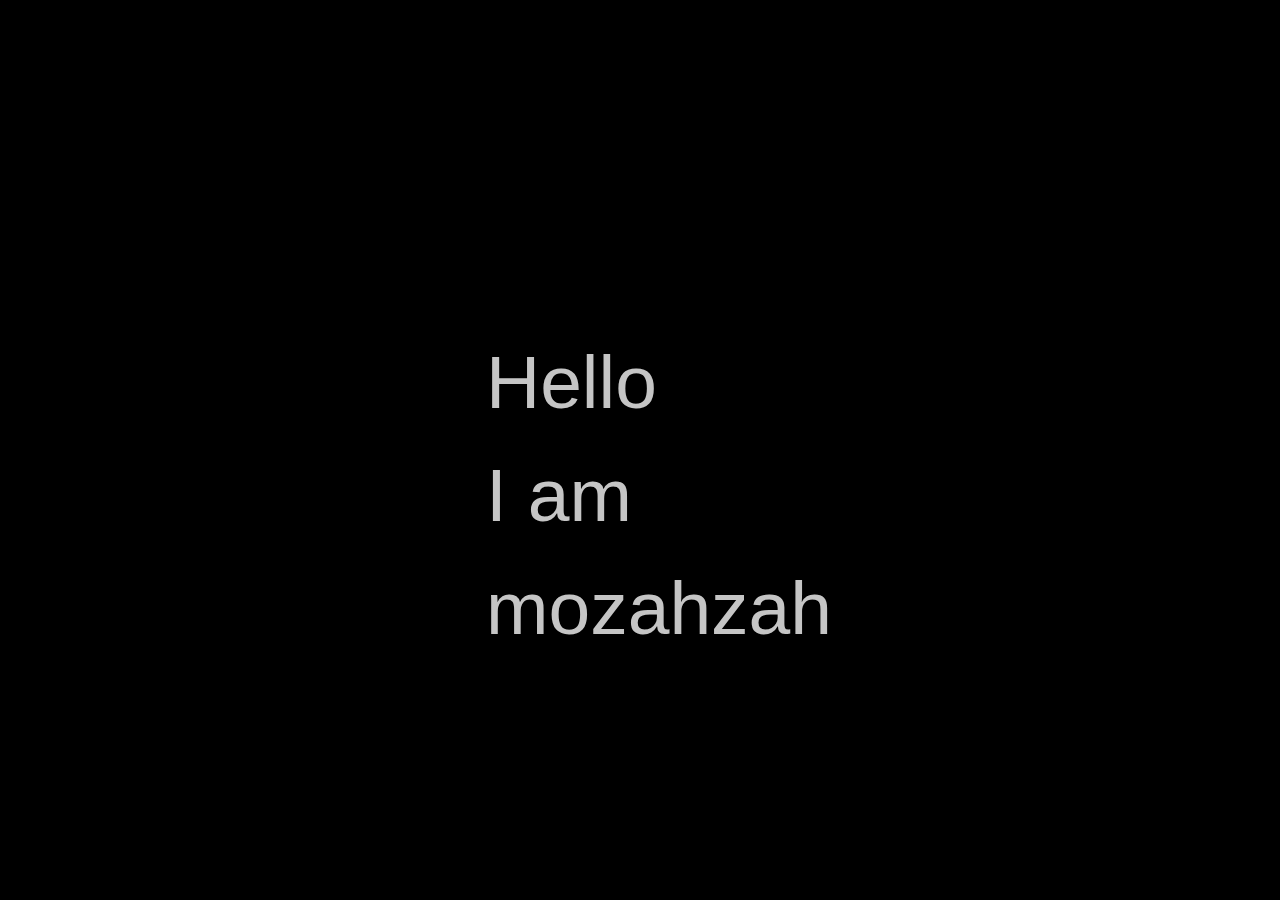
==== index.html @ 397f4d0a "Git init" ====
<!-- 
SPDX-License-Identifier: GPL-2.0-only
Copyright © 2024 mozahzah. All rights reserved.
Author: mozahzah 
-->

<!DOCTYPE html>
<html lang="en">
    <meta http-equiv="refresh" content="0; url=home.html"/>
</html>
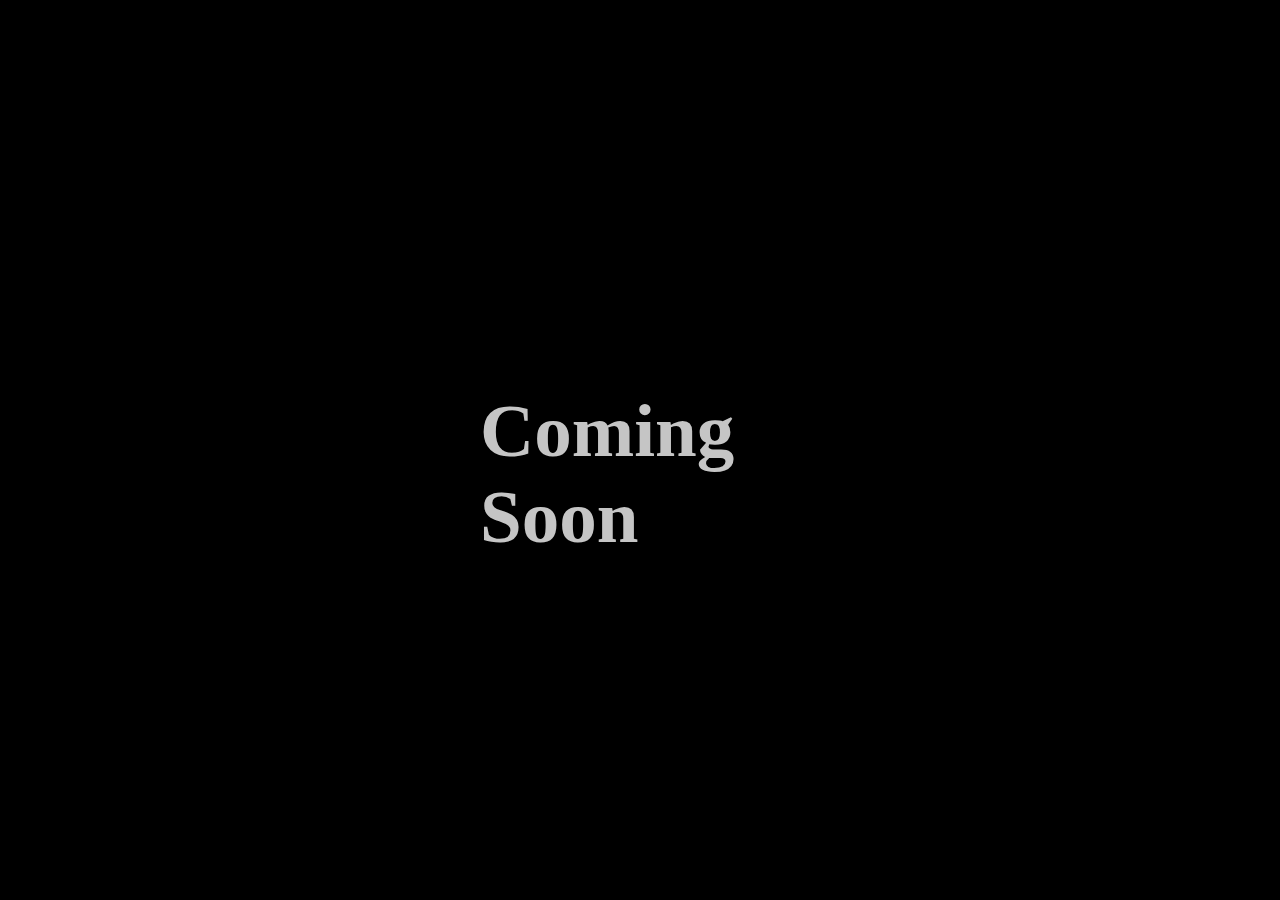
==== commit beb27632: "small reorg" ====
--- a/index.html
+++ b/index.html
@@ -6,5 +6,5 @@
 
 <!DOCTYPE html>
 <html lang="en">
-    <meta http-equiv="refresh" content="0; url=home.html"/>
+    <meta http-equiv="refresh" content="0; url=Pages/home.html"/>
 </html>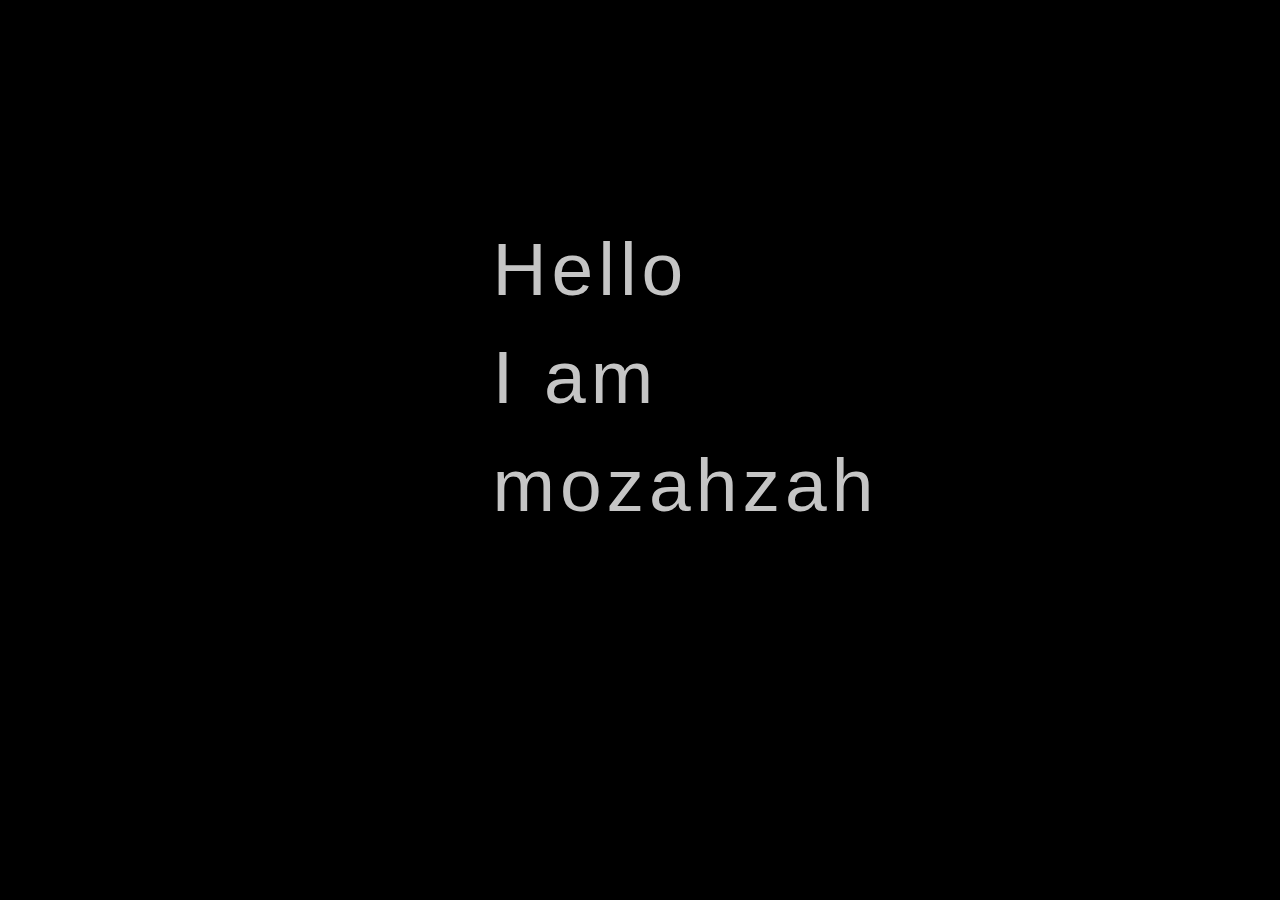
==== commit a0e7d846: "Code page init and added code style.css" ====
--- a/index.html
+++ b/index.html
@@ -7,4 +7,8 @@
 <!DOCTYPE html>
 <html lang="en">
     <meta http-equiv="refresh" content="0; url=Pages/home.html"/>
+    <link rel="preconnect" href="https://fonts.googleapis.com">
+    <link rel="preconnect" href="https://fonts.gstatic.com" crossorigin>
+    <link href="https://fonts.googleapis.com/css2?family=Noto+Sans:ital,wght@0,100..900;1,100..900&display=swap" rel="stylesheet">
+    <link href="https://fonts.googleapis.com/css2?family=Noto+Sans:ital,wght@0,100..900;1,100..900&family=Space+Grotesk:wght@300..700&display=swap" rel="stylesheet">
 </html>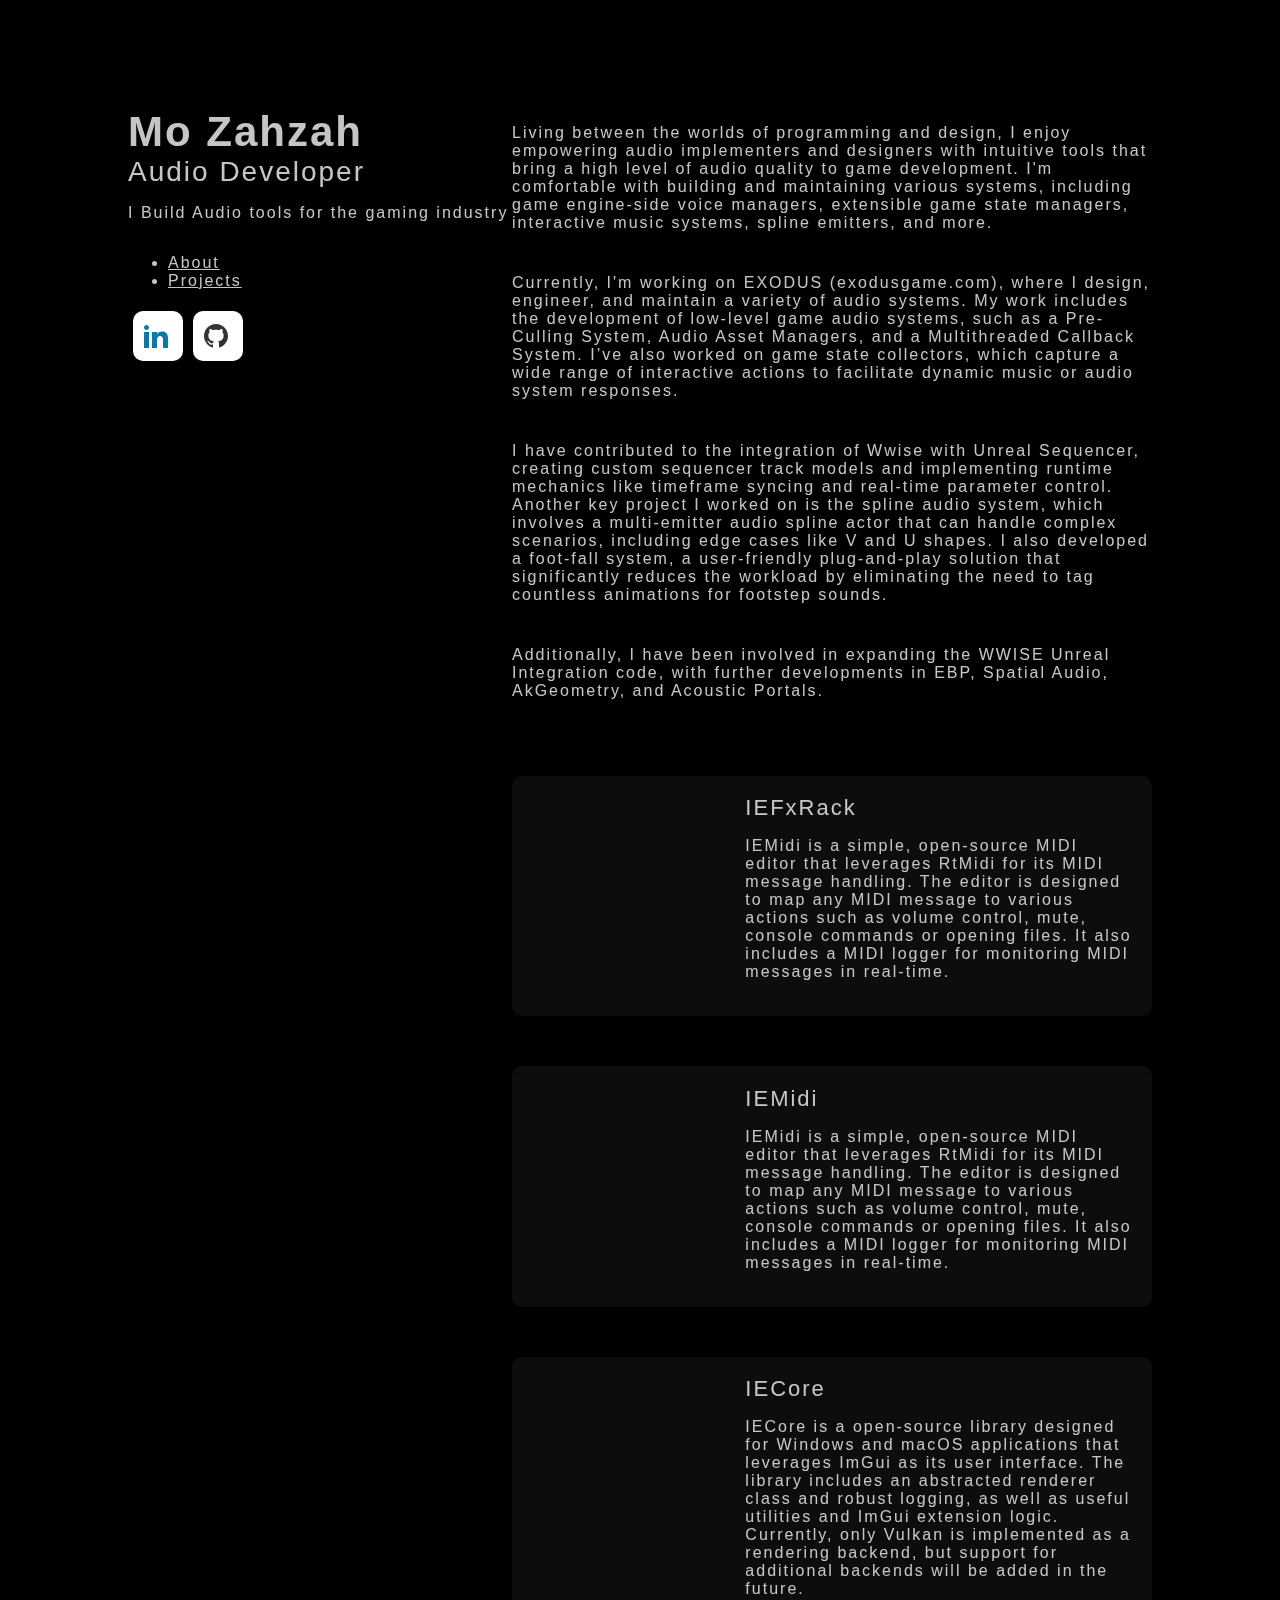
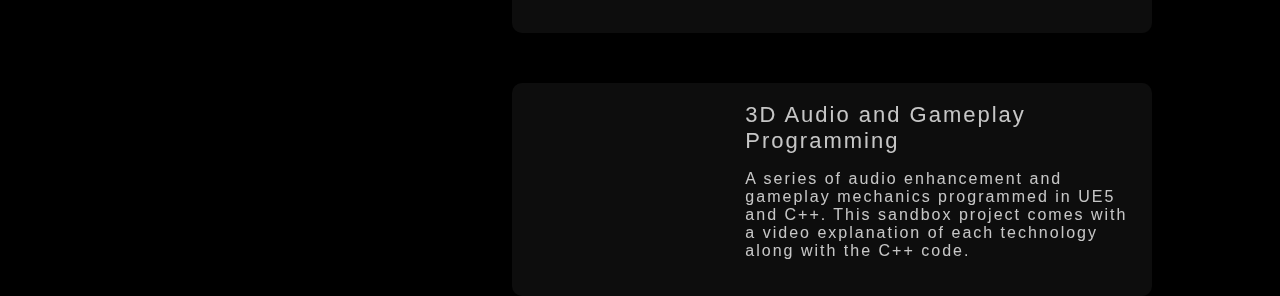
==== commit 54e84373: "Misc spacing fix and font" ====
--- a/index.html
+++ b/index.html
@@ -11,4 +11,7 @@
     <link rel="preconnect" href="https://fonts.gstatic.com" crossorigin>
     <link href="https://fonts.googleapis.com/css2?family=Noto+Sans:ital,wght@0,100..900;1,100..900&display=swap" rel="stylesheet">
     <link href="https://fonts.googleapis.com/css2?family=Noto+Sans:ital,wght@0,100..900;1,100..900&family=Space+Grotesk:wght@300..700&display=swap" rel="stylesheet">
+    <link rel="preconnect" href="https://fonts.googleapis.com">
+    <link rel="preconnect" href="https://fonts.gstatic.com" crossorigin>
+    <link href="https://fonts.googleapis.com/css2?family=Montserrat:ital,wght@0,100..900;1,100..900&family=Noto+Sans:ital,wght@0,100..900;1,100..900&family=Space+Grotesk:wght@500&display=swap" rel="stylesheet">
 </html>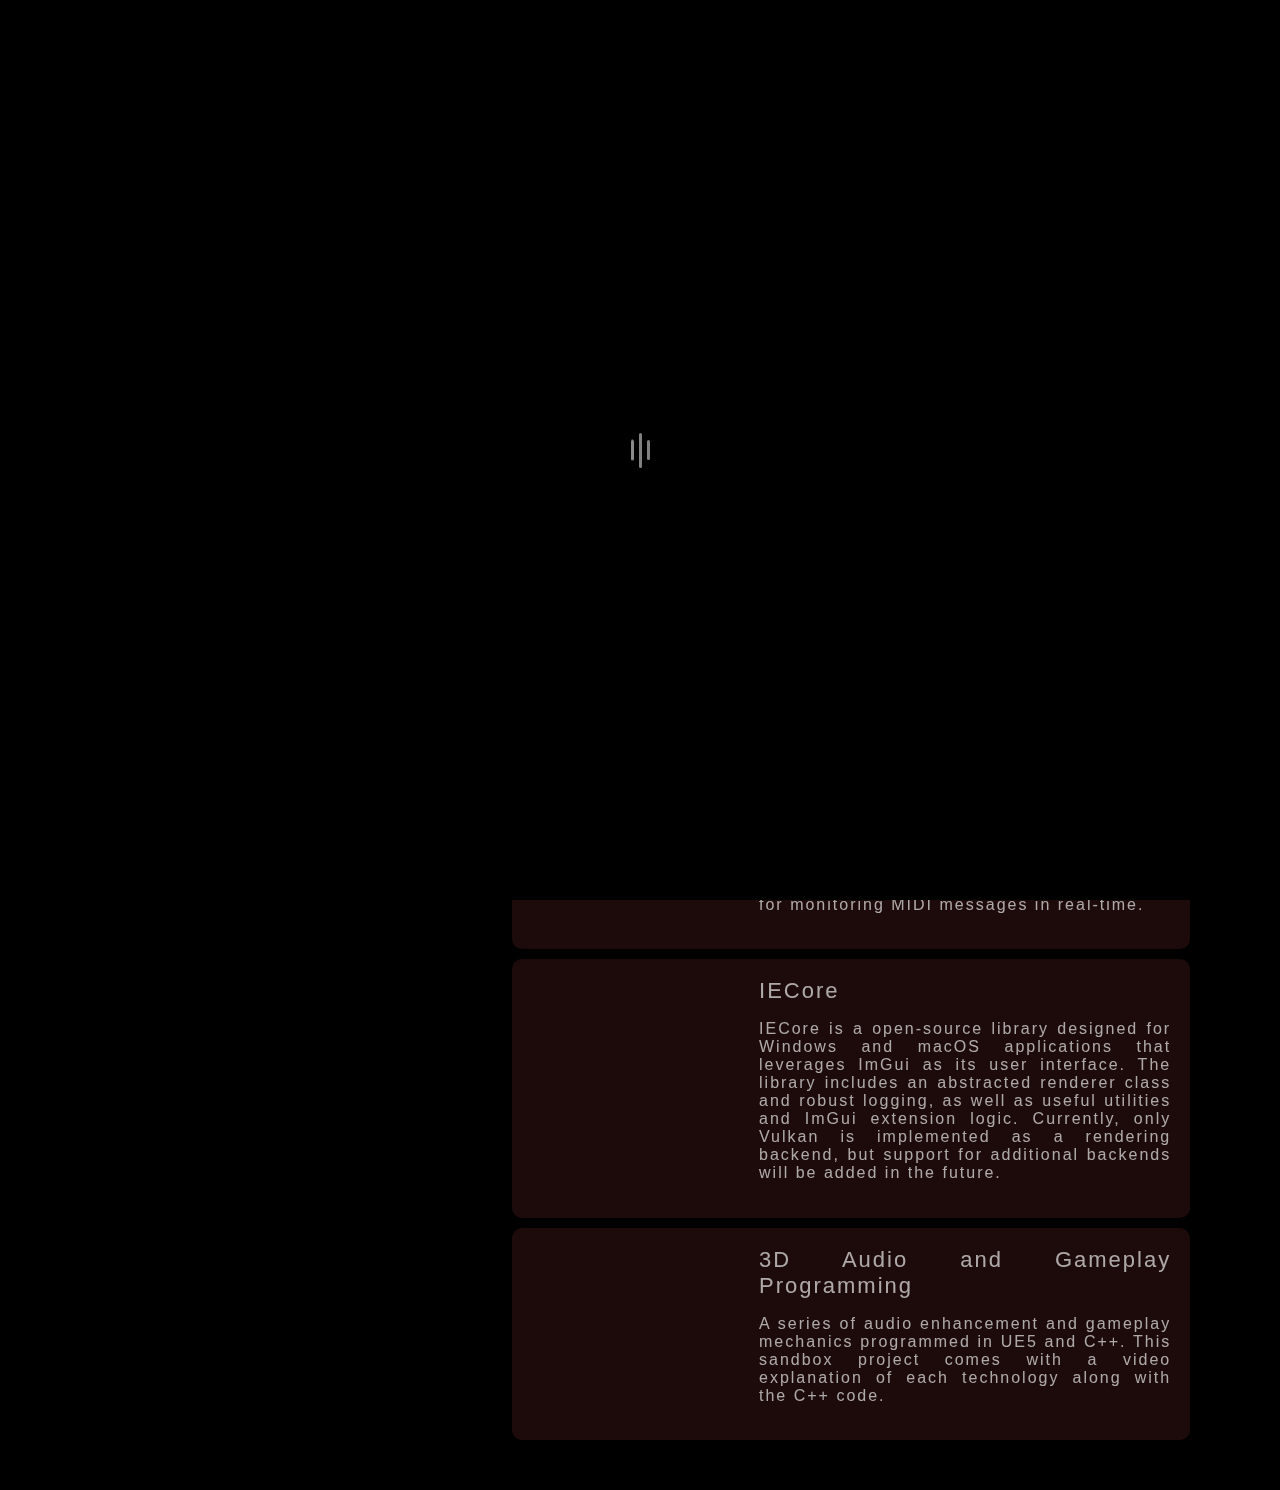
==== commit 86f213ee: "Fixed font, social links and content" ====
--- a/index.html
+++ b/index.html
@@ -9,9 +9,5 @@
     <meta http-equiv="refresh" content="0; url=Pages/home.html"/>
     <link rel="preconnect" href="https://fonts.googleapis.com">
     <link rel="preconnect" href="https://fonts.gstatic.com" crossorigin>
-    <link href="https://fonts.googleapis.com/css2?family=Noto+Sans:ital,wght@0,100..900;1,100..900&display=swap" rel="stylesheet">
-    <link href="https://fonts.googleapis.com/css2?family=Noto+Sans:ital,wght@0,100..900;1,100..900&family=Space+Grotesk:wght@300..700&display=swap" rel="stylesheet">
-    <link rel="preconnect" href="https://fonts.googleapis.com">
-    <link rel="preconnect" href="https://fonts.gstatic.com" crossorigin>
-    <link href="https://fonts.googleapis.com/css2?family=Montserrat:ital,wght@0,100..900;1,100..900&family=Noto+Sans:ital,wght@0,100..900;1,100..900&family=Space+Grotesk:wght@500&display=swap" rel="stylesheet">
+    <link href="https://fonts.googleapis.com/css2?family=Montserrat:ital,wght@0,100..900;1,100..900&family=Space+Grotesk:wght@300..700&display=swap" rel="stylesheet">
 </html>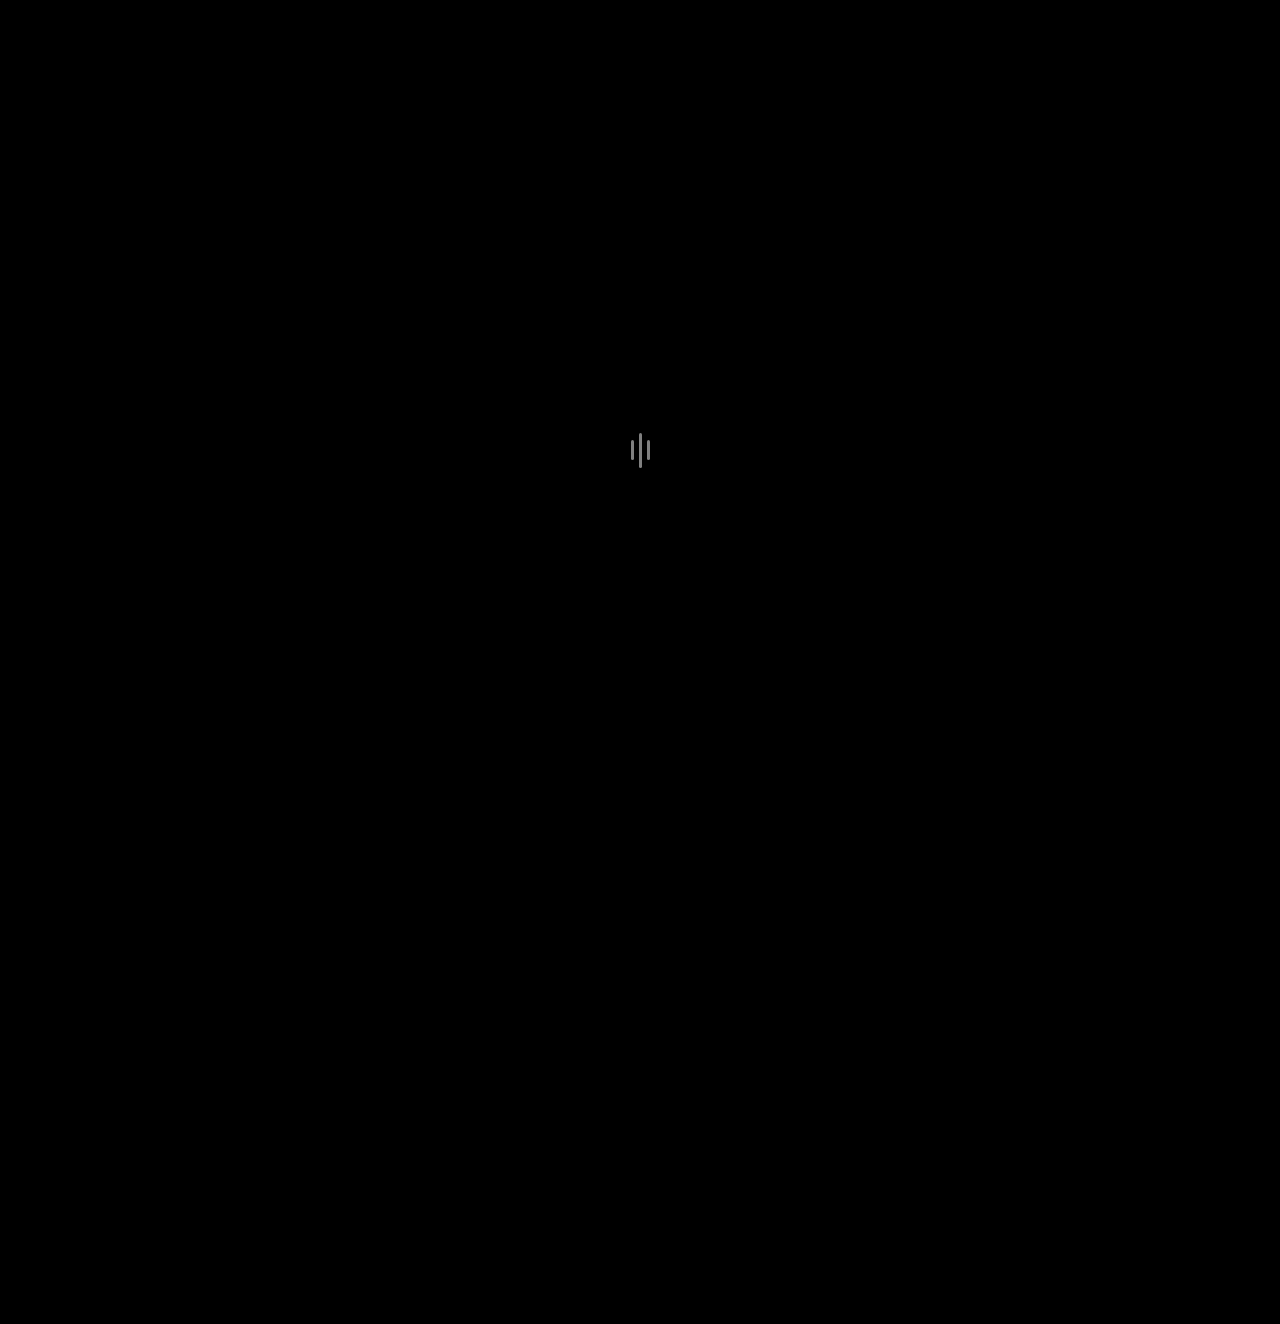
==== commit 9d306d5b: "font fixes started working on mobile layout" ====
--- a/index.html
+++ b/index.html
@@ -9,5 +9,5 @@
     <meta http-equiv="refresh" content="0; url=Pages/home.html"/>
     <link rel="preconnect" href="https://fonts.googleapis.com">
     <link rel="preconnect" href="https://fonts.gstatic.com" crossorigin>
-    <link href="https://fonts.googleapis.com/css2?family=Montserrat:ital,wght@0,100..900;1,100..900&family=Space+Grotesk:wght@300..700&display=swap" rel="stylesheet">
+    <link href="https://fonts.googleapis.com/css2?family=Assistant:wght@200..800&family=Montserrat:ital,wght@0,100..900;1,100..900&family=Roboto:ital,wght@0,100;0,300;0,400;0,500;0,700;0,900;1,100;1,300;1,400;1,500;1,700;1,900&display=swap" rel="stylesheet">
 </html>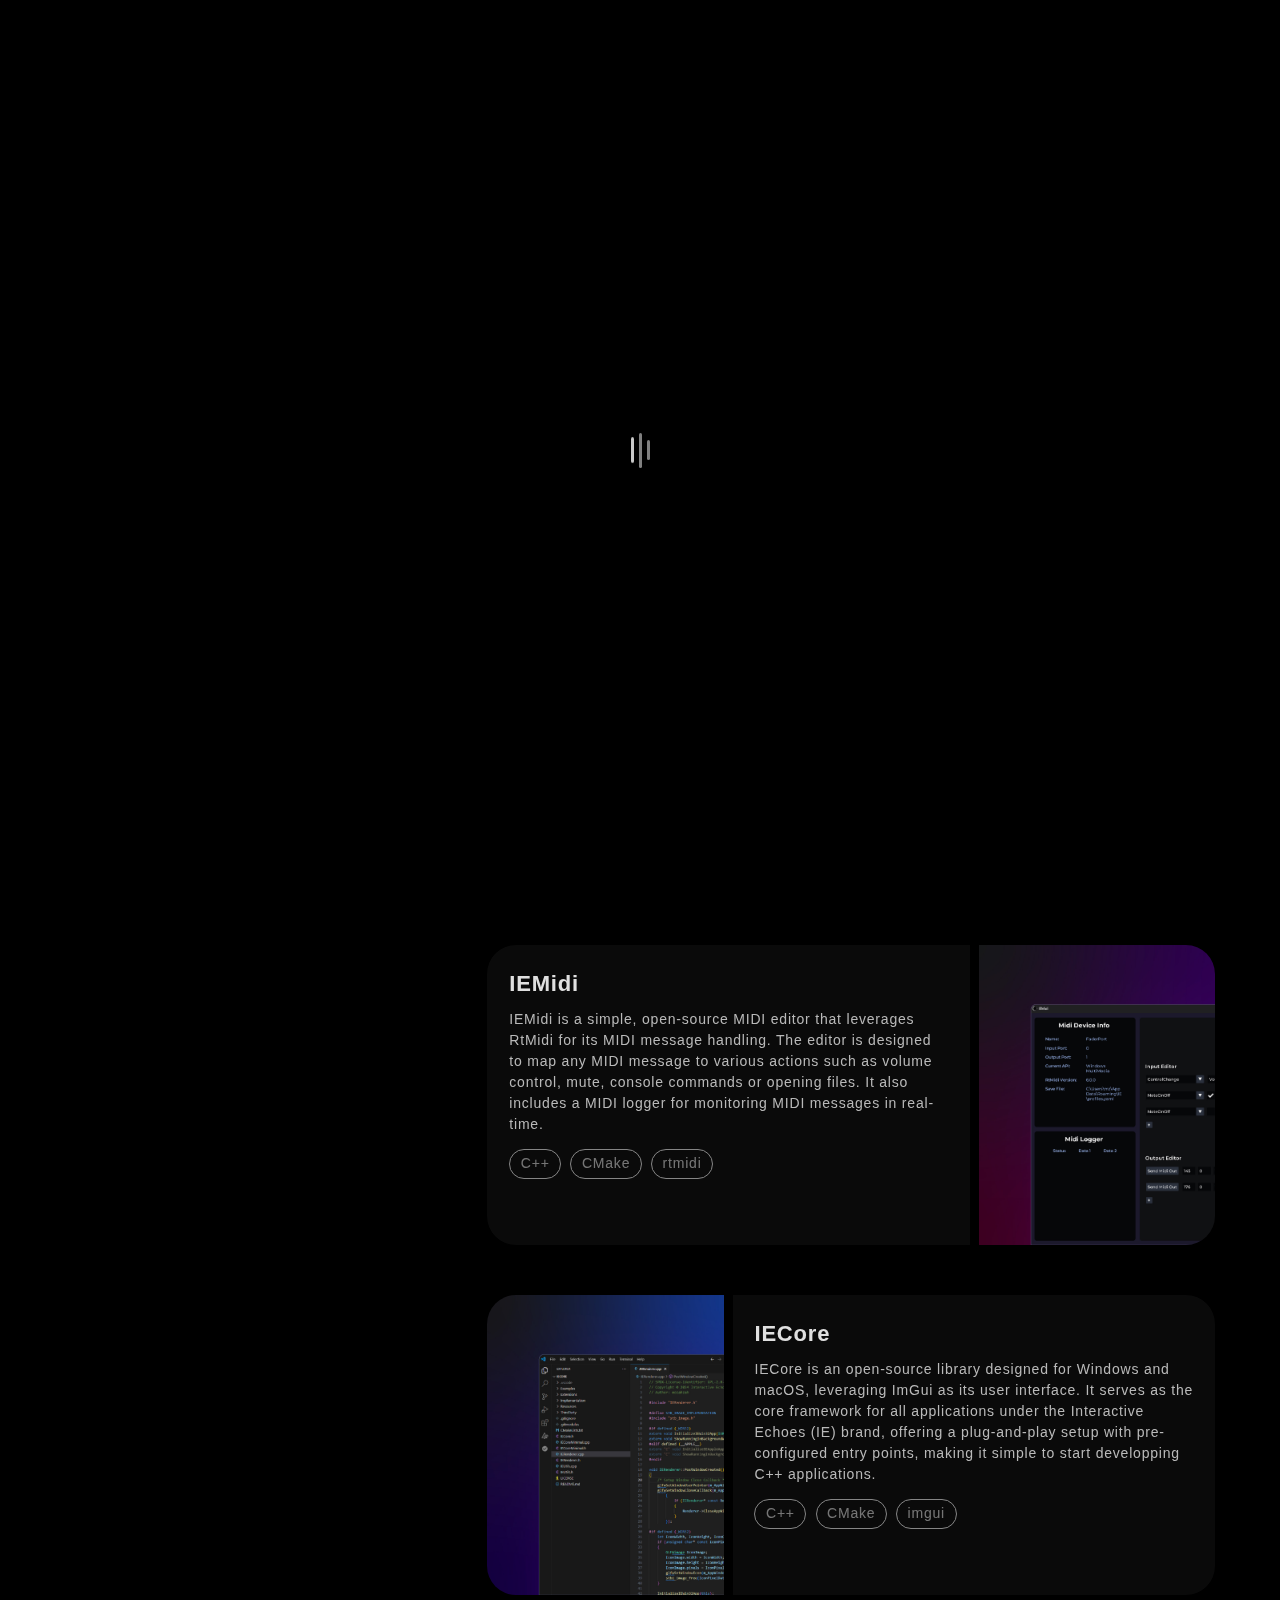
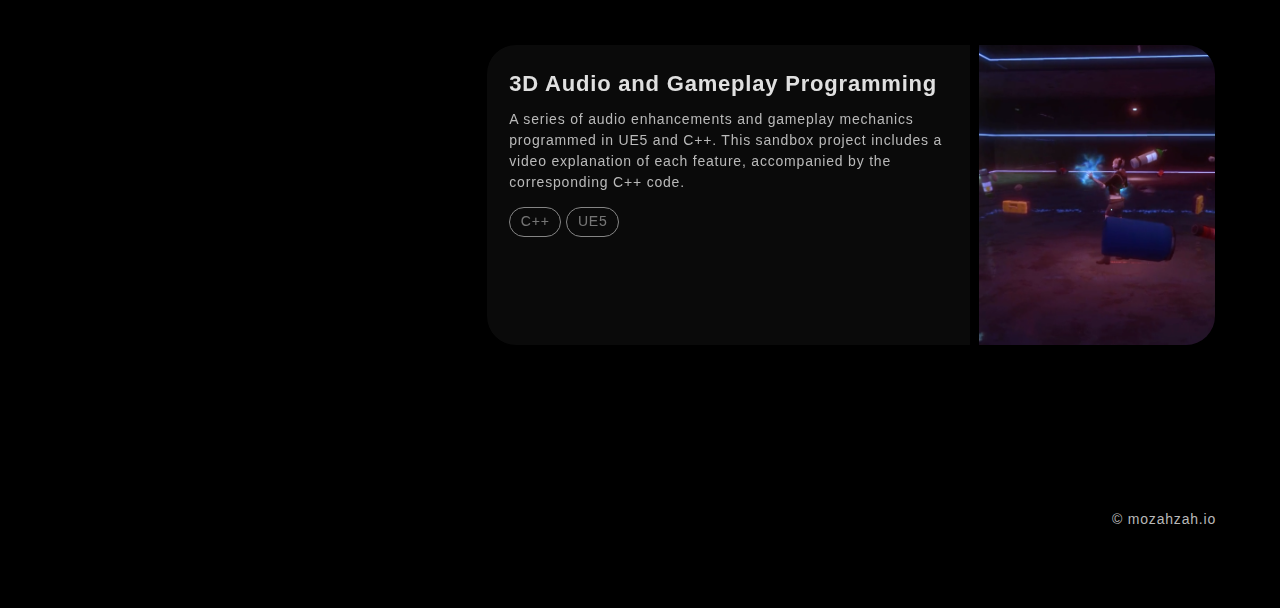
==== commit dbb1b63a: "restructuring" ====
--- a/index.html
+++ b/index.html
@@ -6,7 +6,7 @@
 
 <!DOCTYPE html>
 <html lang="en">
-    <meta http-equiv="refresh" content="0; url=Pages/home.html"/>
+    <meta http-equiv="refresh" content="0; url=home.html"/>
     <link rel="preconnect" href="https://fonts.googleapis.com">
     <link rel="preconnect" href="https://fonts.gstatic.com" crossorigin>
     <link href="https://fonts.googleapis.com/css2?family=Assistant:wght@200..800&family=Montserrat:ital,wght@0,100..900;1,100..900&family=Roboto:ital,wght@0,100;0,300;0,400;0,500;0,700;0,900;1,100;1,300;1,400;1,500;1,700;1,900&display=swap" rel="stylesheet">
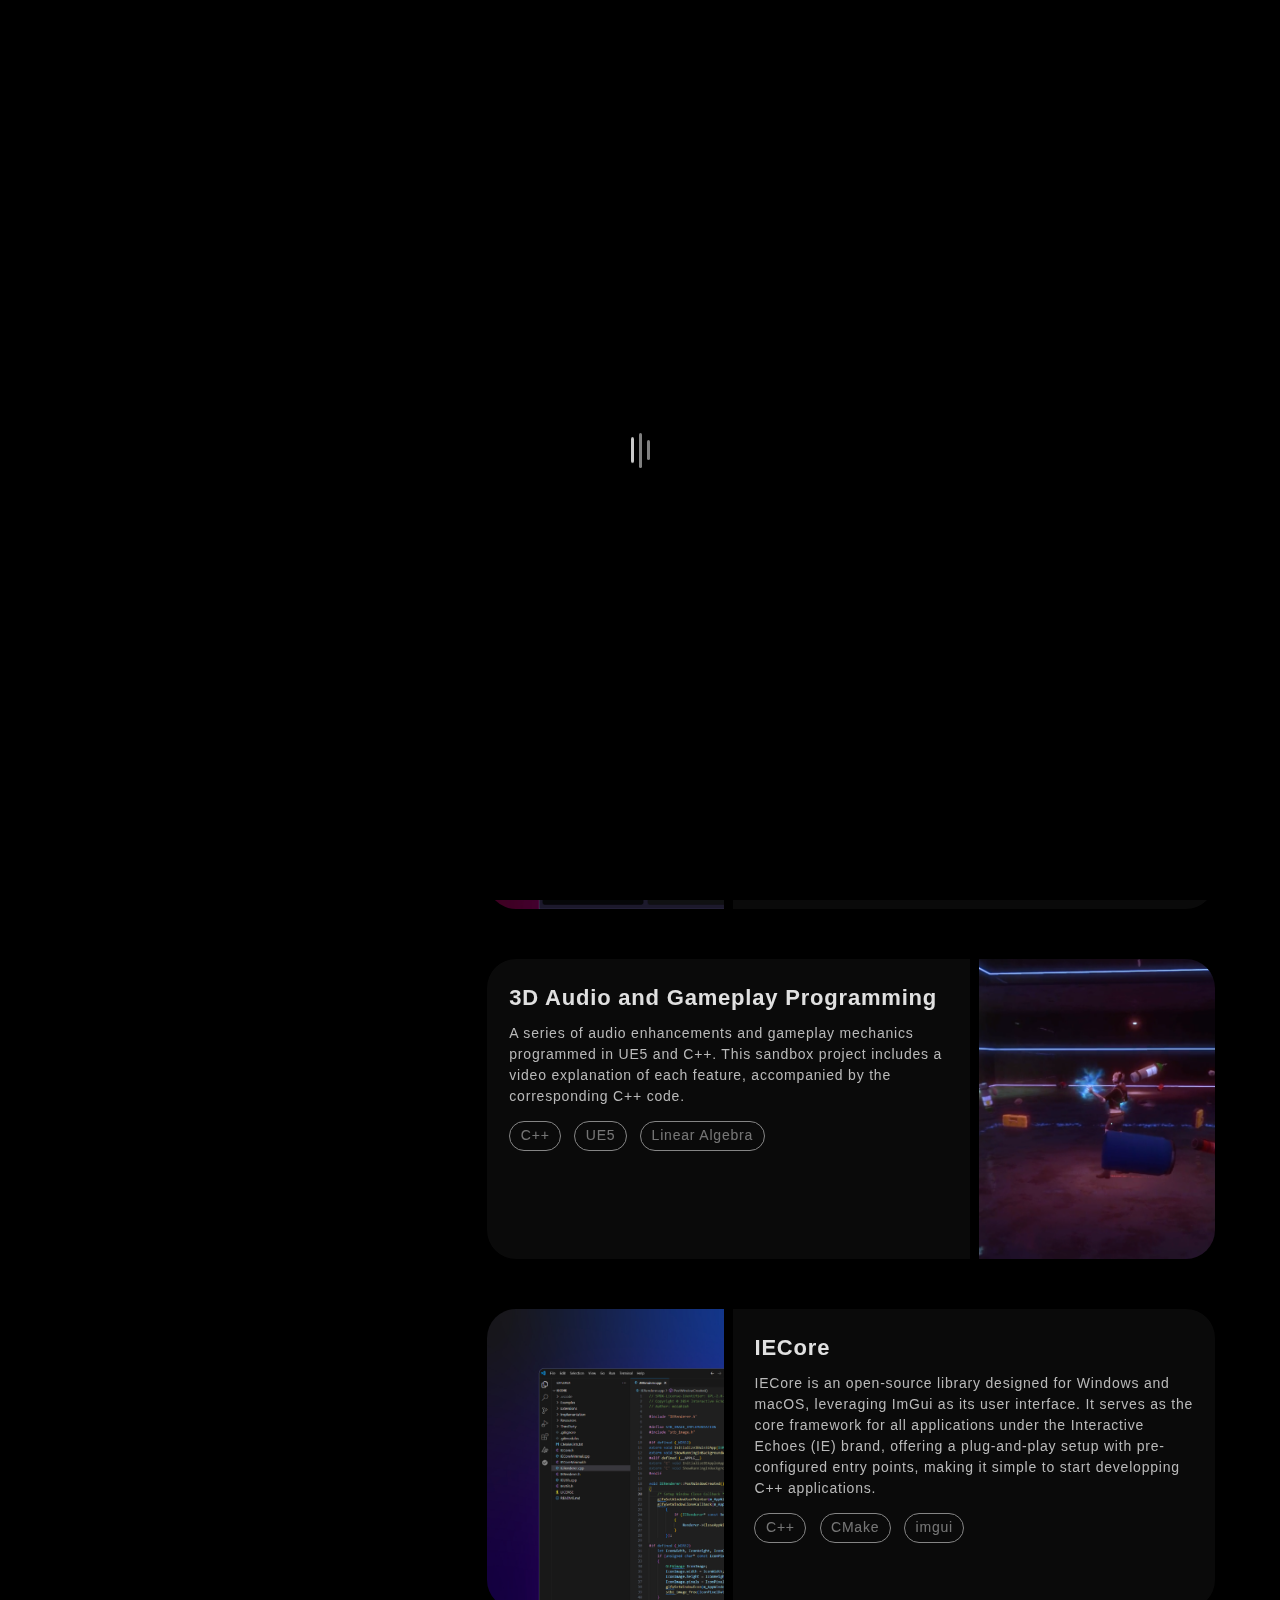
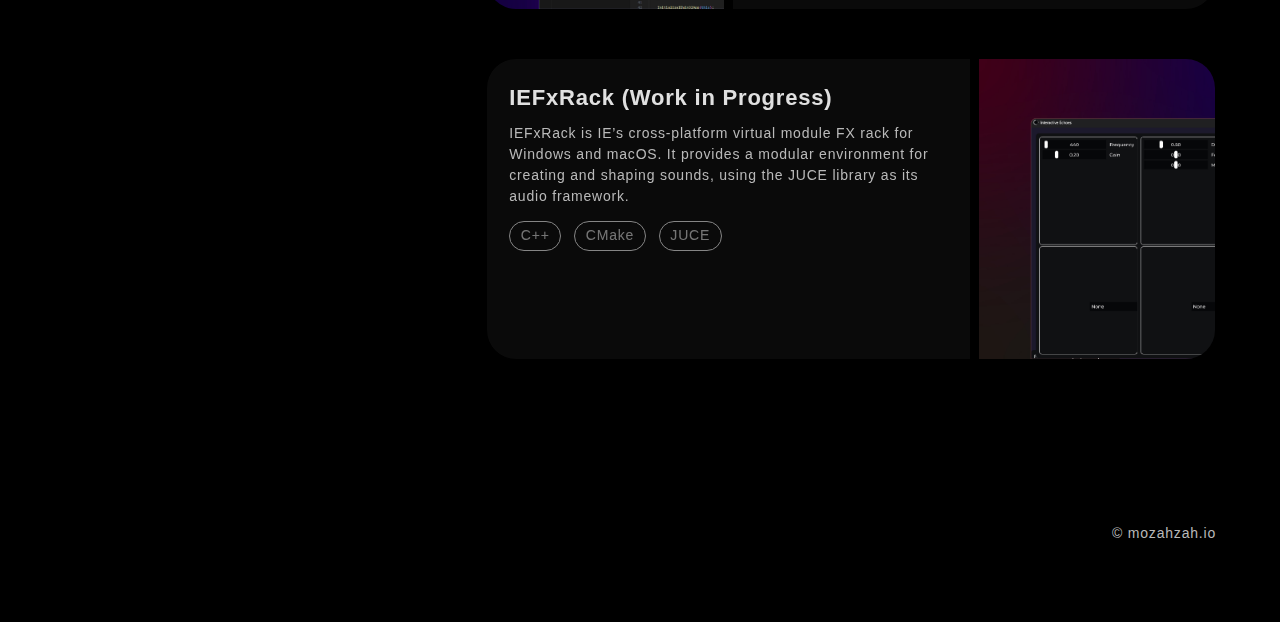
==== commit 2a42d0a3: "update to copyright statement" ====
--- a/index.html
+++ b/index.html
@@ -1,6 +1,6 @@
 <!-- 
 SPDX-License-Identifier: GPL-2.0-only
-Copyright © 2024 mozahzah. All rights reserved.
+Copyright © mozahzah. All rights reserved.
 Author: mozahzah 
 -->
 
